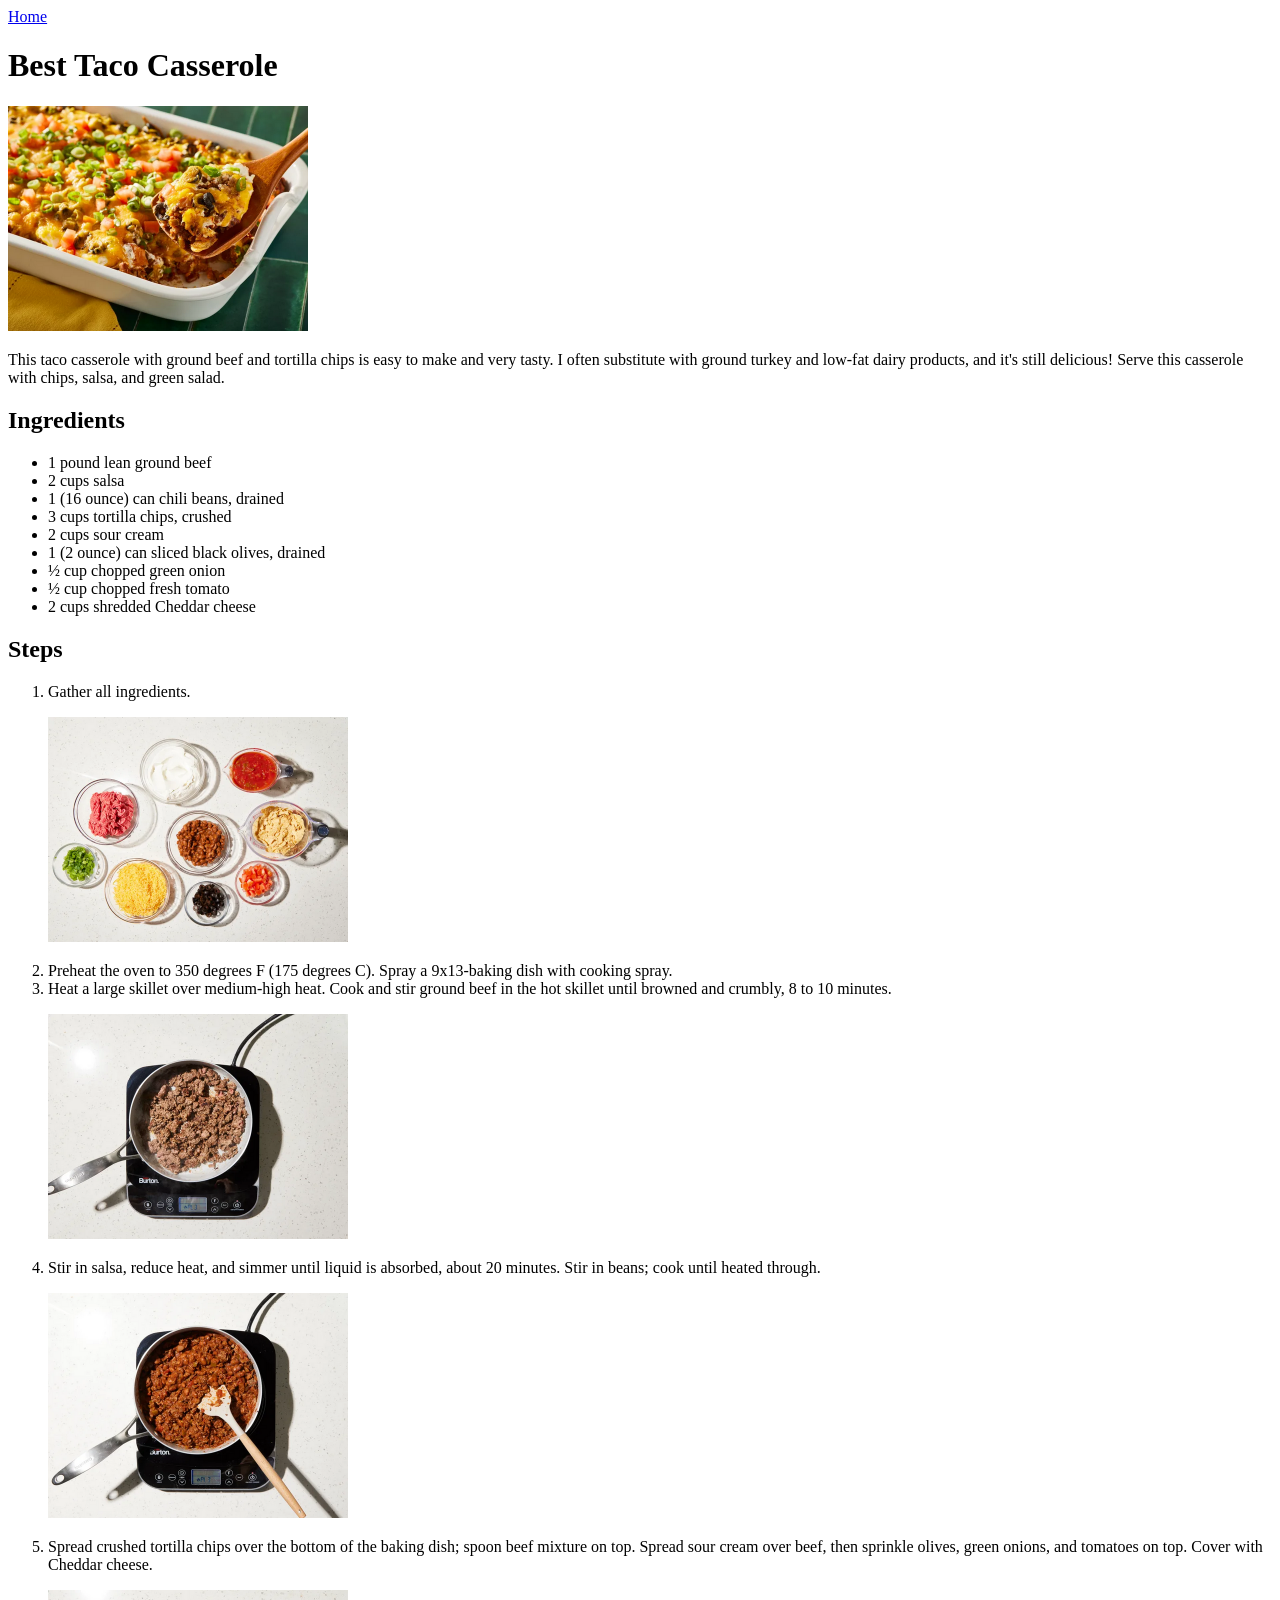
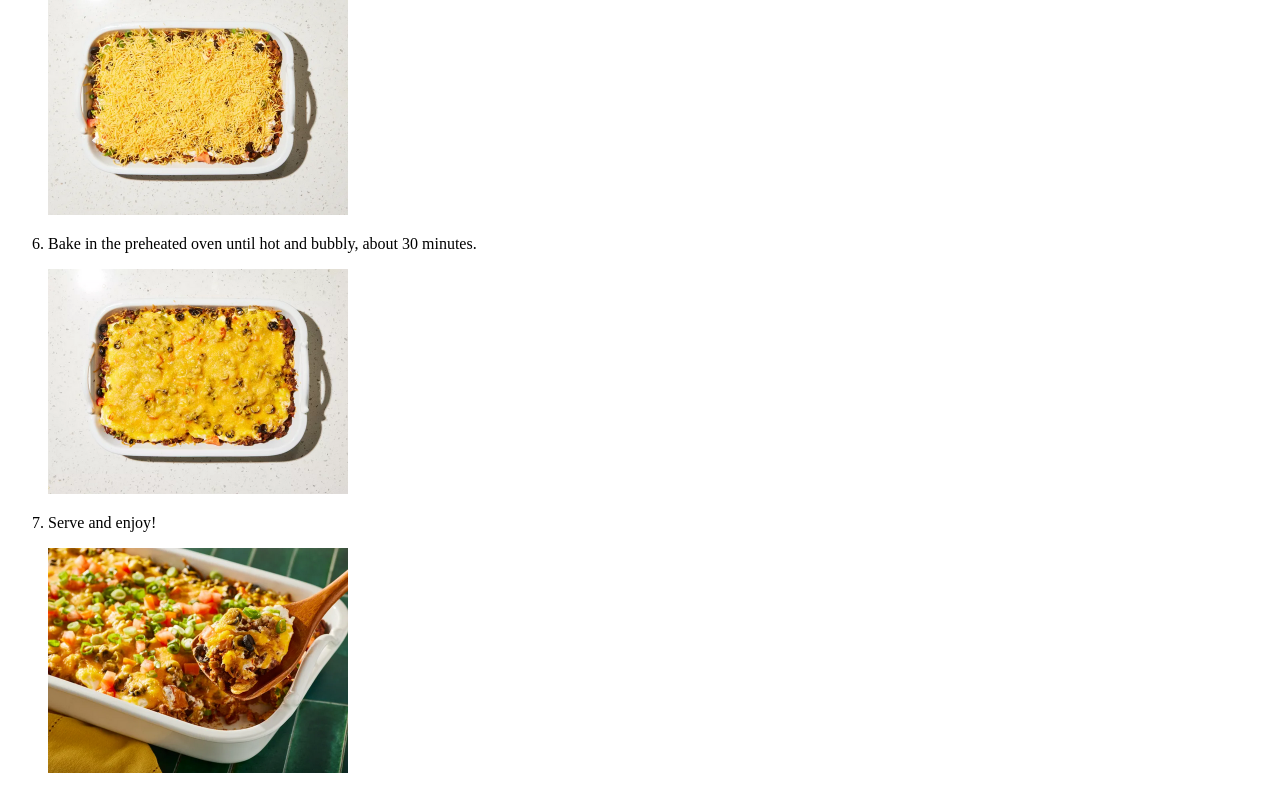
==== recipes/BestTacoCasserole.html @ ebec1394 "First upload: Project: Recipes, without CSS Completed all the courses of HTML Foundations and produc" ====
<!DOCTYPE html>
<html lang="en">
<head>
    <meta charset="UTF-8">
    <meta name="viewport" content="width=device-width, initial-scale=1.0">
    <title>Best Taco Casserole</title>
</head>
<body>
    <a href="../index.html">Home</a>
    <h1>Best Taco Casserole</h1>
    <img src="../img/BestTacoCasserole-main.png" alt="a main picture of Best Taco Casserole"
    width="300">
    <p>This taco casserole with ground beef and tortilla chips is easy to make and very tasty. 
    I often substitute with ground turkey and low-fat dairy products, and it's still delicious! 
    Serve this casserole with chips, salsa, and green salad.</p>
    <h2>Ingredients</h2>
    <ul>
        <li>1 pound lean ground beef</li>
        <li>2 cups salsa</li>
        <li>1 (16 ounce) can chili beans, drained</li>
        <li>3 cups tortilla chips, crushed</li>
        <li>2 cups sour cream</li>
        <li>1 (2 ounce) can sliced black olives, drained</li>
        <li>½ cup chopped green onion</li>
        <li>½ cup chopped fresh tomato</li>
        <li>2 cups shredded Cheddar cheese</li>
    </ul>
    <h2>Steps</h2>
    <ol>
        <li>Gather all ingredients.
            <p><img src="../img/taco-step1.png" alt="step 1 of Best Taco Casserole" width="300"></p>
        </li>
        <li>Preheat the oven to 350 degrees F (175 degrees C). Spray a 9x13-baking dish with cooking spray.
        </li>
        <li>Heat a large skillet over medium-high heat.
         Cook and stir ground beef in the hot skillet until browned and crumbly, 8 to 10 minutes.
            <p><img src="../img/taco-step3.png" alt="step 3 of Best Taco Casserole" width="300"></p>
        </li>
        <li>Stir in salsa, reduce heat, and simmer until liquid is absorbed, about 20 minutes.
             Stir in beans; cook until heated through.
            <p><img src="../img/taco-step4.png" alt="step 4 of Best Taco Casserole" width="300"></p>
        </li>
        <li>Spread crushed tortilla chips over the bottom of the baking dish;
             spoon beef mixture on top. Spread sour cream over beef, then sprinkle olives, green onions, and tomatoes on top.
             Cover with Cheddar cheese.
            <p><img src="../img/taco-step5.png" alt="step 5 of Best Taco Casserole" width="300"></p>
        </li>
        <li>Bake in the preheated oven until hot and bubbly, about 30 minutes.
            <p><img src="../img/taco-step6.png" alt="step 6 of Best Taco Casserole" width="300"></p>
        </li>
        <li>Serve and enjoy!
            <p><img src="../img/taco-step7.png" alt="step 7 of Best Taco Casserole" width="300"></p>
        </li>




    </ol>



</body>
</html>
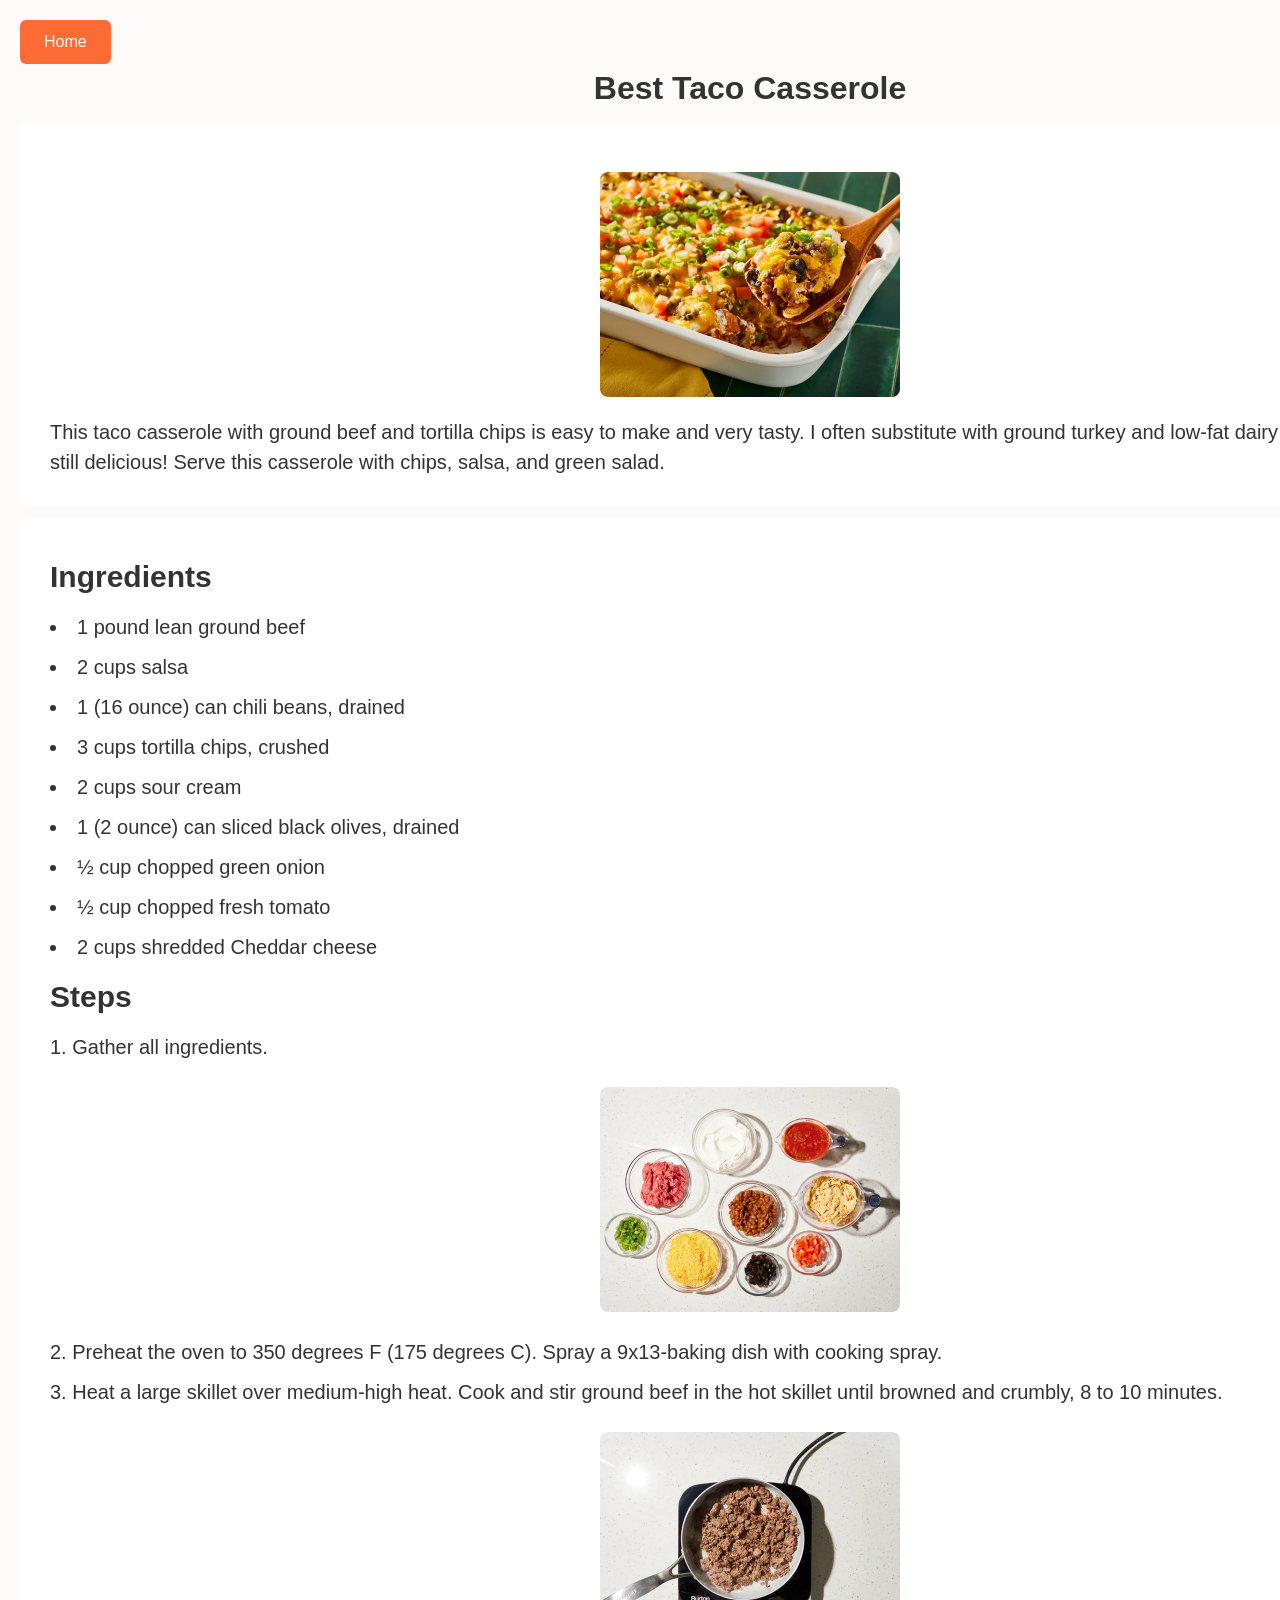
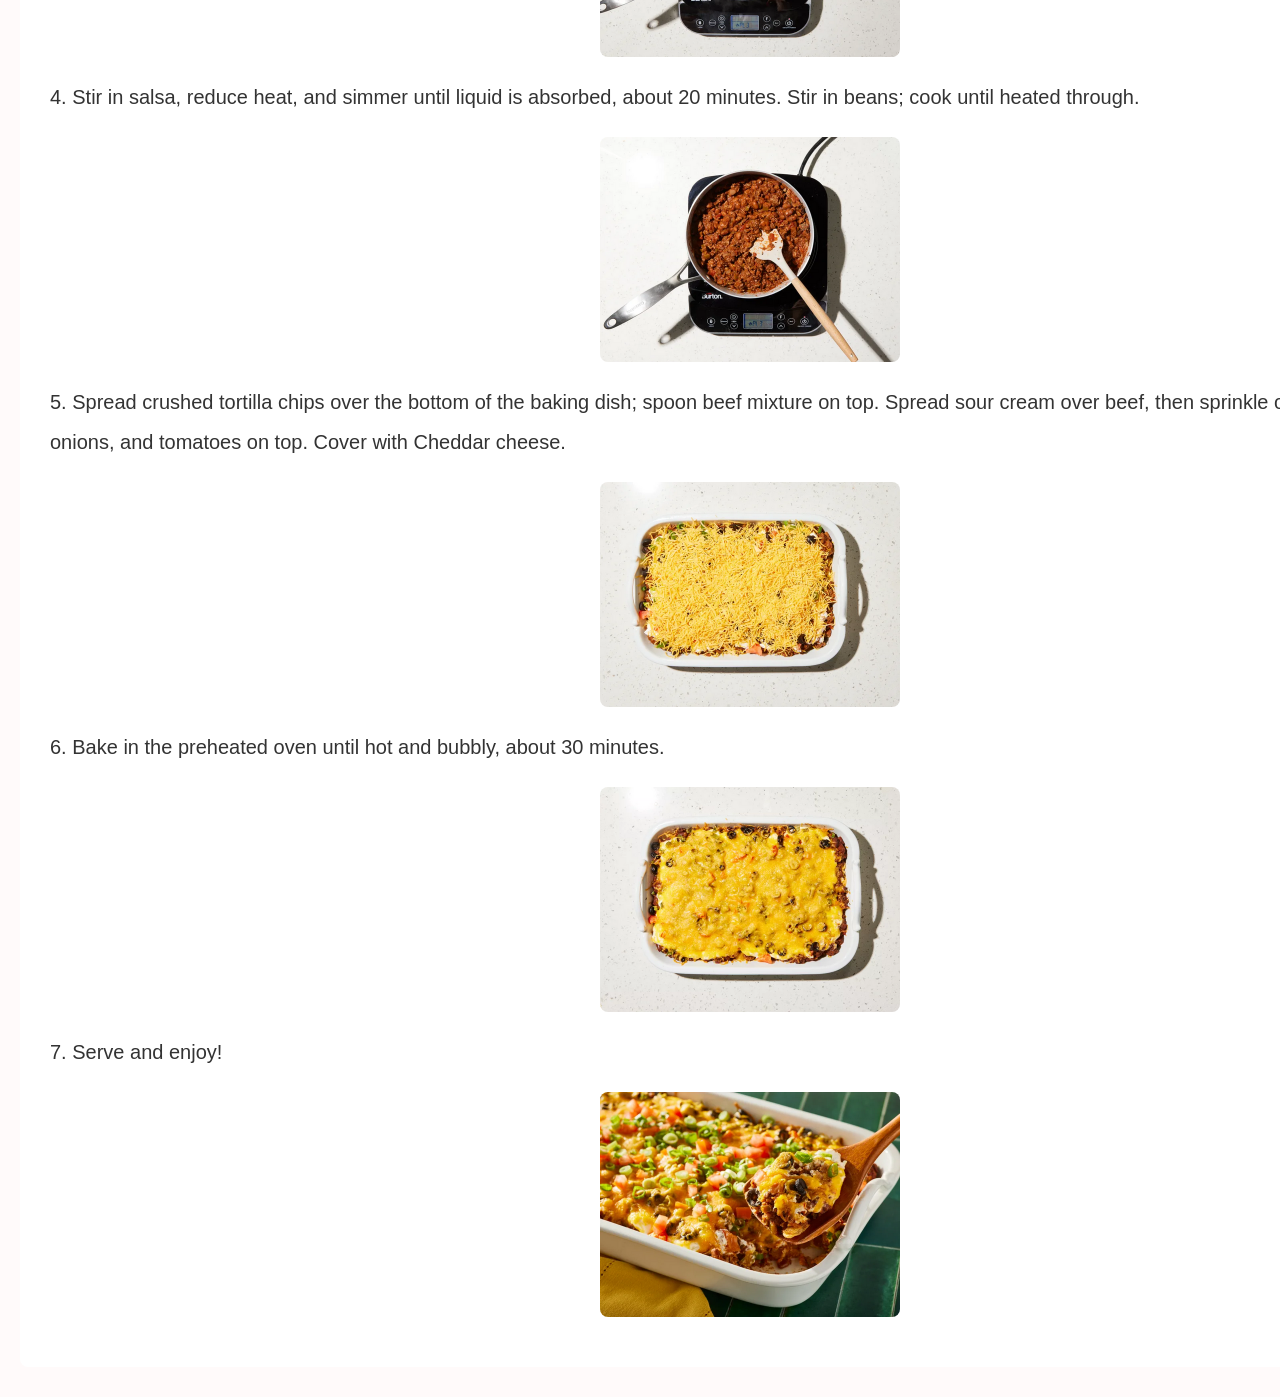
==== commit 1d3245c5: "Adding CSS styles Based on the CSS course content in the ODIN PROJECT, add CSS styles to this projec" ====
--- a/recipes/BestTacoCasserole.html
+++ b/recipes/BestTacoCasserole.html
@@ -3,59 +3,63 @@
 <head>
     <meta charset="UTF-8">
     <meta name="viewport" content="width=device-width, initial-scale=1.0">
+    <link rel="stylesheet" href="../global.css">
     <title>Best Taco Casserole</title>
 </head>
 <body>
-    <a href="../index.html">Home</a>
-    <h1>Best Taco Casserole</h1>
-    <img src="../img/BestTacoCasserole-main.png" alt="a main picture of Best Taco Casserole"
-    width="300">
-    <p>This taco casserole with ground beef and tortilla chips is easy to make and very tasty. 
-    I often substitute with ground turkey and low-fat dairy products, and it's still delicious! 
-    Serve this casserole with chips, salsa, and green salad.</p>
-    <h2>Ingredients</h2>
-    <ul>
-        <li>1 pound lean ground beef</li>
-        <li>2 cups salsa</li>
-        <li>1 (16 ounce) can chili beans, drained</li>
-        <li>3 cups tortilla chips, crushed</li>
-        <li>2 cups sour cream</li>
-        <li>1 (2 ounce) can sliced black olives, drained</li>
-        <li>½ cup chopped green onion</li>
-        <li>½ cup chopped fresh tomato</li>
-        <li>2 cups shredded Cheddar cheese</li>
-    </ul>
-    <h2>Steps</h2>
-    <ol>
-        <li>Gather all ingredients.
-            <p><img src="../img/taco-step1.png" alt="step 1 of Best Taco Casserole" width="300"></p>
-        </li>
-        <li>Preheat the oven to 350 degrees F (175 degrees C). Spray a 9x13-baking dish with cooking spray.
-        </li>
-        <li>Heat a large skillet over medium-high heat.
-         Cook and stir ground beef in the hot skillet until browned and crumbly, 8 to 10 minutes.
-            <p><img src="../img/taco-step3.png" alt="step 3 of Best Taco Casserole" width="300"></p>
-        </li>
-        <li>Stir in salsa, reduce heat, and simmer until liquid is absorbed, about 20 minutes.
-             Stir in beans; cook until heated through.
-            <p><img src="../img/taco-step4.png" alt="step 4 of Best Taco Casserole" width="300"></p>
-        </li>
-        <li>Spread crushed tortilla chips over the bottom of the baking dish;
-             spoon beef mixture on top. Spread sour cream over beef, then sprinkle olives, green onions, and tomatoes on top.
-             Cover with Cheddar cheese.
-            <p><img src="../img/taco-step5.png" alt="step 5 of Best Taco Casserole" width="300"></p>
-        </li>
-        <li>Bake in the preheated oven until hot and bubbly, about 30 minutes.
-            <p><img src="../img/taco-step6.png" alt="step 6 of Best Taco Casserole" width="300"></p>
-        </li>
-        <li>Serve and enjoy!
-            <p><img src="../img/taco-step7.png" alt="step 7 of Best Taco Casserole" width="300"></p>
-        </li>
+    <div class="container">
+        <a href="../index.html" class="jump-btn">Home</a>
+        <div class="title recipetitle" ><h1>Best Taco Casserole</h1></div>
+        <div class="intro">
+            <img src="../img/BestTacoCasserole-main.png" alt="a main picture of Best Taco Casserole"
+            width="300" class="img firstimg">
+            <p>This taco casserole with ground beef and tortilla chips is easy to make and very tasty. 
+            I often substitute with ground turkey and low-fat dairy products, and it's still delicious! 
+            Serve this casserole with chips, salsa, and green salad.</p>
+        </div>
+        <div class="details">
+            <h2>Ingredients</h2>
+            <ul>
+                <li>1 pound lean ground beef</li>
+                <li>2 cups salsa</li>
+                <li>1 (16 ounce) can chili beans, drained</li>
+                <li>3 cups tortilla chips, crushed</li>
+                <li>2 cups sour cream</li>
+                <li>1 (2 ounce) can sliced black olives, drained</li>
+                <li>½ cup chopped green onion</li>
+                <li>½ cup chopped fresh tomato</li>
+                <li>2 cups shredded Cheddar cheese</li>
+            </ul>
+            <h2>Steps</h2>
+            <ol>
+                <li>Gather all ingredients.
+                    <p><img src="../img/taco-step1.png" alt="step 1 of Best Taco Casserole" width="300"></p>
+                </li>
+                <li>Preheat the oven to 350 degrees F (175 degrees C). Spray a 9x13-baking dish with cooking spray.
+                </li>
+                <li>Heat a large skillet over medium-high heat.
+                Cook and stir ground beef in the hot skillet until browned and crumbly, 8 to 10 minutes.
+                    <p><img src="../img/taco-step3.png" alt="step 3 of Best Taco Casserole" width="300"></p>
+                </li>
+                <li>Stir in salsa, reduce heat, and simmer until liquid is absorbed, about 20 minutes.
+                    Stir in beans; cook until heated through.
+                    <p><img src="../img/taco-step4.png" alt="step 4 of Best Taco Casserole" width="300"></p>
+                </li>
+                <li>Spread crushed tortilla chips over the bottom of the baking dish;
+                    spoon beef mixture on top. Spread sour cream over beef, then sprinkle olives, green onions, and tomatoes on top.
+                    Cover with Cheddar cheese.
+                    <p><img src="../img/taco-step5.png" alt="step 5 of Best Taco Casserole" width="300"></p>
+                </li>
+                <li>Bake in the preheated oven until hot and bubbly, about 30 minutes.
+                    <p><img src="../img/taco-step6.png" alt="step 6 of Best Taco Casserole" width="300"></p>
+                </li>
+                <li>Serve and enjoy!
+                    <p><img src="../img/taco-step7.png" alt="step 7 of Best Taco Casserole" width="300"></p>
+                </li>
 
-
-
-
-    </ol>
+            </ol>
+        </div>
+    </div>
 
 
 
--- a/global.css
+++ b/global.css
@@ -0,0 +1,79 @@
+* {
+  margin: 0;    /* 清除所有元素默认外边距 */
+  padding: 0;   /* 清除所有元素默认内边距 */
+  box-sizing: border-box; /* 核心：padding不撑大盒子，必写！ */
+  list-style-position: inside;
+}
+body {
+  font-family: Arial, Helvetica, sans-serif;/* 统一字体 */ 
+  line-height: 1.5;       /* 统一文字行高（更舒服） */
+  color: #333;            /* 统一文字颜色 */
+  background-color: #FFFAFA; /* 统一背景色（你案例里的背景） */
+  max-width: 2000px
+  margin: 0 auto;
+}
+.container {
+  margin: 0 auto;
+  width: 1500px;
+  padding: 20px;
+  background-color: #FFFAFA;
+}
+.title{
+  text-align: center;
+}
+.listcontainer {
+  background-color: 	#FFFAFA; /* 背景色 */
+  padding: 40px;             /* 内边距 */
+  border-radius: 8px;        /* 圆角 */
+  max-width: 600px;          /* 宽度 */
+  margin: 20px auto;         /* 居中 */
+  border: 2px solid #D2B48C;
+}
+.homelist {
+  font-size: 20px;
+  
+}
+.link{
+  text-decoration: none;
+}
+.jump-btn {
+  display: inline-block; /* 必须加，才能设置宽高/内边距 */
+  padding: 10px 24px;    /* 按钮大小 */
+  background: #ff6b35;   /* 按钮背景色 */
+  color: white;          /* 文字颜色 */
+  border-radius: 6px;    /* 圆角 */
+  text-decoration: none; /* 去掉链接下划线 */
+  transition: 0.3s;
+}
+.jump-btn:hover {
+  background: #e55a2b; /* 鼠标放上去变色 */
+}
+.intro{
+  background-color: white;
+  max-width: 1500px;
+  margin: 10px auto;
+  padding: 30px;
+  font-size: 20px;
+  border-radius: 8px;
+}
+img{
+  width: 300px;
+  height: auto;
+  display: block;
+  margin: 20px auto;
+  border-radius: 8px;
+}
+.firstimg{
+  display: block;
+  margin: 20px auto;
+  border-radius: 8px;
+}
+.details{
+  background-color: white;
+  max-width: 1500px;
+  margin: 10px auto;
+  padding: 30px;
+  font-size: 20px;
+  border-radius: 8px;
+  line-height: 2;
+}
